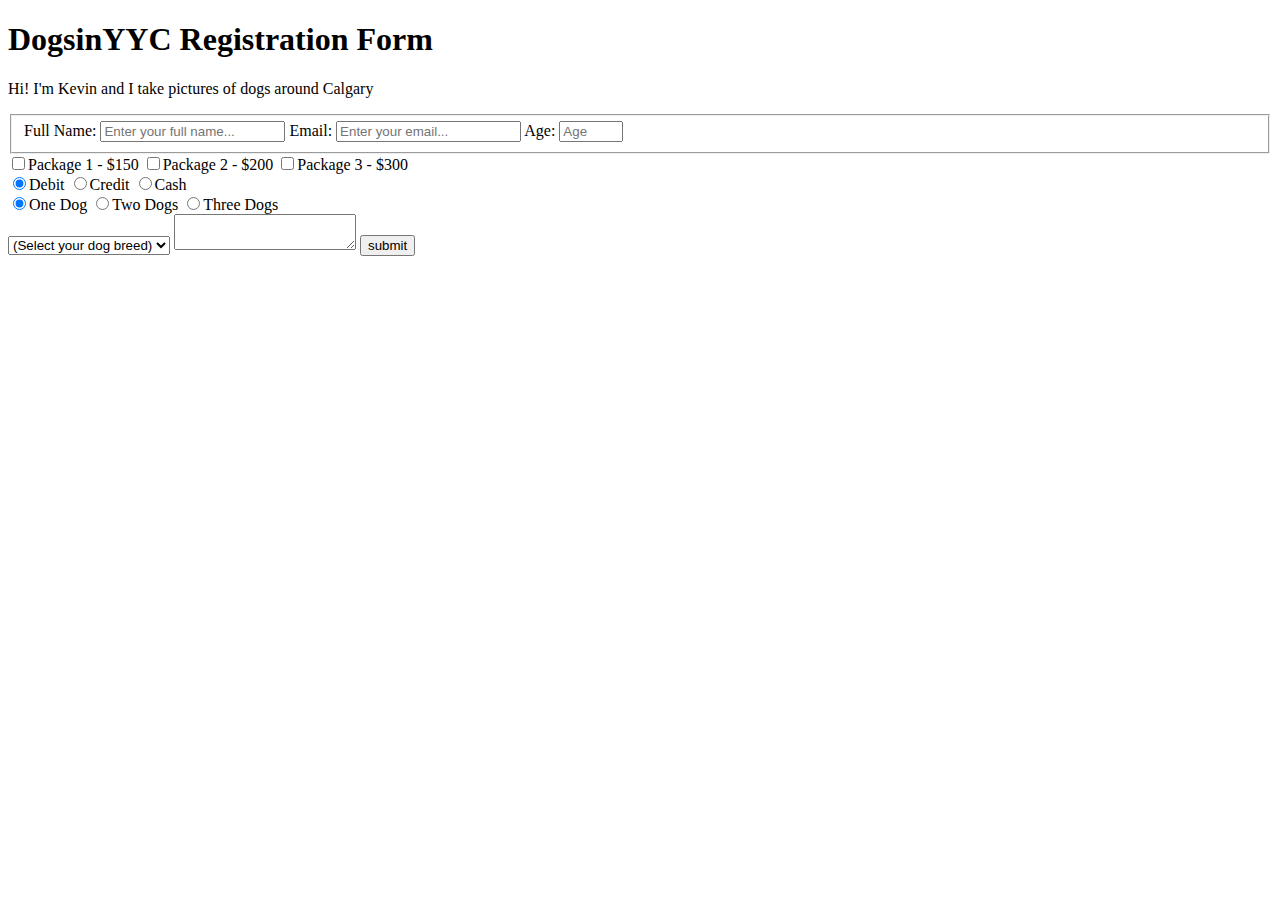
==== Forms Practice/Form certifcation project/index.html @ cf6607b5 "add new project" ====
<!DOCTYPE html>
<html lang="en">
<head>
    <meta charset="UTF-8">
    <meta name="viewport" content="width=device-width, initial-scale=1.0">
    <title>DogsinYYC form</title>
    <link rel="stylesheet" href="styles.css">
</head>
<body>
    <h1 id="title">DogsinYYC Registration Form</h1>
    <p id="description">Hi! I'm Kevin and I take pictures of dogs around Calgary</p>
    <form id="survey-form">
     <fieldset> 
      <label for="name" id="name-label">Full Name: <input id="name" type="text" placeholder="Enter your full name..." required></label>

      <label for="email" id="email-label">Email: <input type="email" id="email" placeholder="Enter your email..." required></label>

      <label for="age" id="number-label">Age: <input type="number" id="number" min="16" max="120" placeholder="Age"></label>
     </fieldset> 
     
     
      <label for="pack-1"><input type="checkbox" value="pack-1">Package 1 - $150</label>
      <label for="pack-2"><input type="checkbox" value="pack-2">Package 2 - $200</label>
      <label for="pack-3"><input type="checkbox" value="pack-3">Package 3 - $300</label>

      <div class="packages">
      <label for="debit"><input type="radio" id="debit" name="debit" value="debit" checked>Debit</label>
      <label for="credit"><input type="radio" id="credit" name="credit" value="credit">Credit</label>
      <label for="cash"><input type="radio" id="cash" name="cash" value="cash">Cash</label>
      </div>

      <div class="dogs">
      <label for="one"><input type="radio" id="one" name="one" value="one" checked>One Dog</label>
      <label for="two"><input type="radio" id="two" name="two" value="two">Two Dogs</label>
      <label for="three"><input type="radio" id="three" name="three" value="three">Three Dogs</label>
      </div>
    
      <select id="dropdown">
        <option>(Select your dog breed)</option>
        <option>German Sheperd</option>
        <option>Golden Retriever</option>
        <option>Maltipoo</option>
        <option>Poodle</option>
      </select>

      <label for="description" name="description"><textarea id="description" name="description" required></textarea></label>

      <input type="submit" id="submit" value="submit">
      
    </form>
</body>
</html>
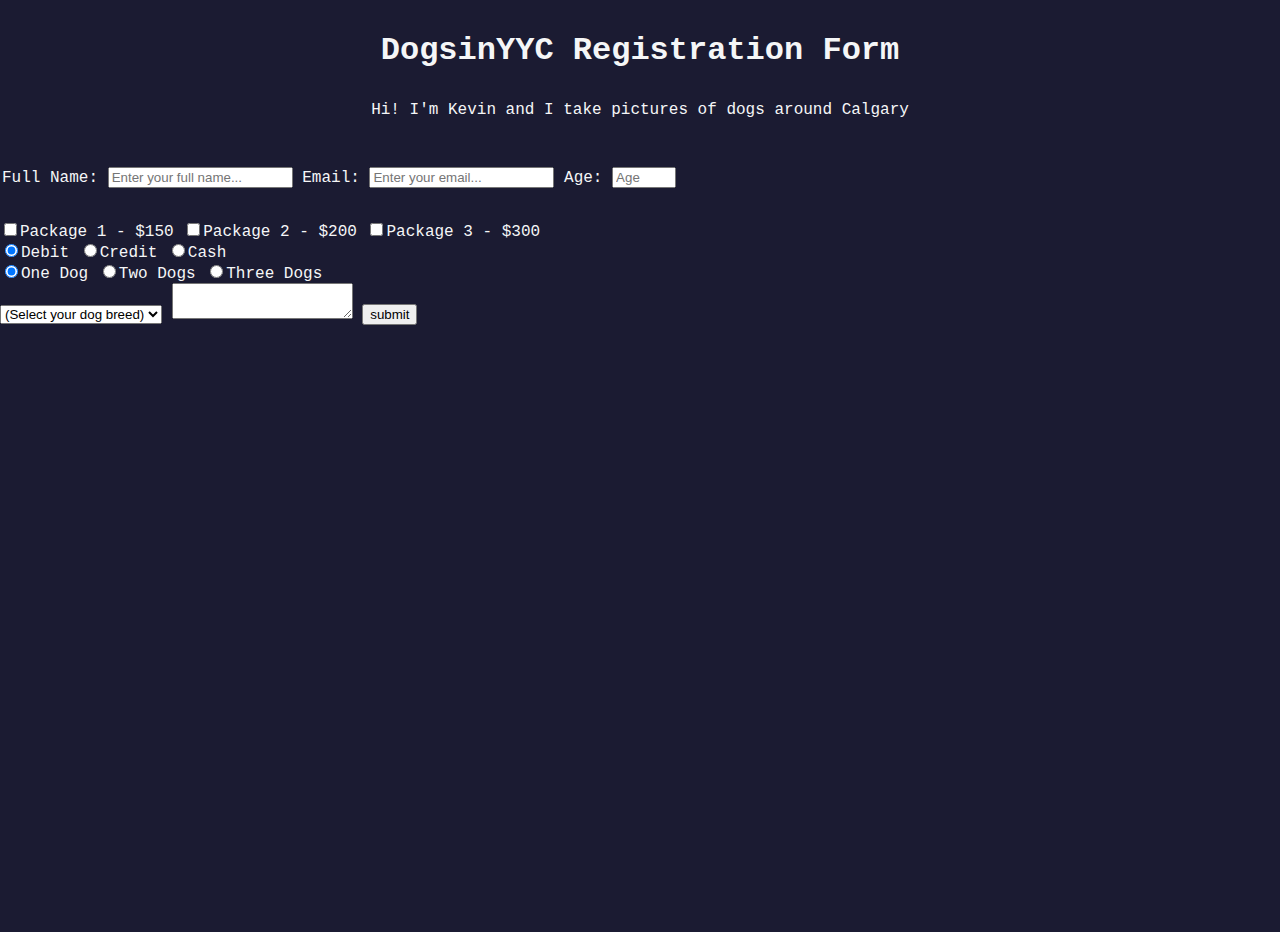
==== commit e8f465db: "test" ====
--- a/Forms Practice/Form certifcation project/index.html
+++ b/Forms Practice/Form certifcation project/index.html
@@ -10,7 +10,8 @@
     <h1 id="title">DogsinYYC Registration Form</h1>
     <p id="description">Hi! I'm Kevin and I take pictures of dogs around Calgary</p>
     <form id="survey-form">
-     <fieldset> 
+
+     <fieldset class="p-details"> 
       <label for="name" id="name-label">Full Name: <input id="name" type="text" placeholder="Enter your full name..." required></label>
 
       <label for="email" id="email-label">Email: <input type="email" id="email" placeholder="Enter your email..." required></label>
--- a/Forms Practice/Form certifcation project/styles.css
+++ b/Forms Practice/Form certifcation project/styles.css
@@ -0,0 +1,23 @@
+body {
+    width: 100%;
+    height: 100vh;
+    margin: 0;
+    background-color: #1b1b32;
+    color: #f5f6f7;
+    font-family: monospace;
+    font-size: 16px;
+  }
+
+  h1, p {
+    text-align: center;
+    margin: 1em auto;
+  }
+
+  form {
+    margin: 0 auto;
+  }
+
+  fieldset {
+    border: none;
+    padding: 2rem 0;
+  }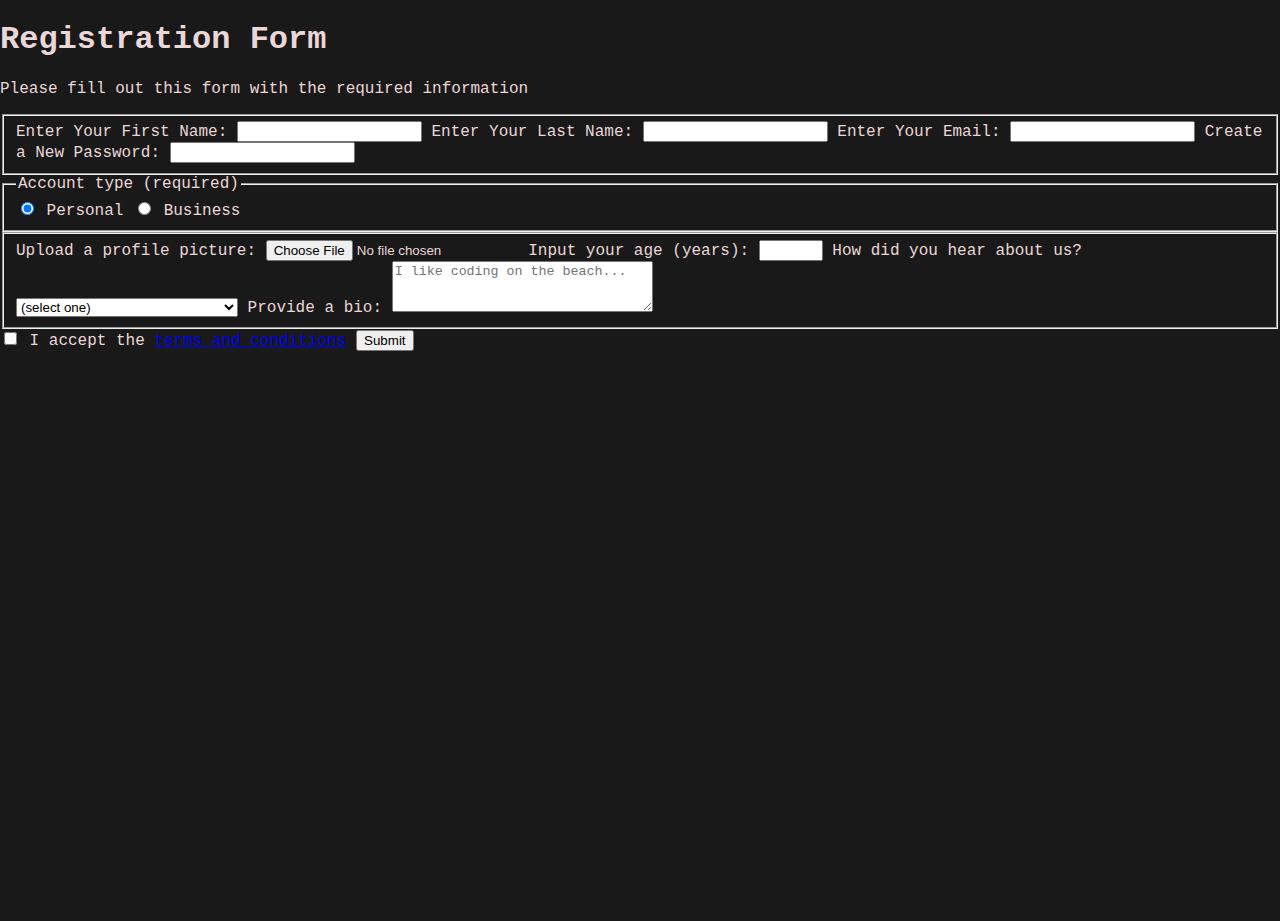
==== commit 1bdcfc41: "revised form practice" ====
--- a/Forms Practice/Form certifcation project/index.html
+++ b/Forms Practice/Form certifcation project/index.html
@@ -7,47 +7,40 @@
     <link rel="stylesheet" href="styles.css">
 </head>
 <body>
-    <h1 id="title">DogsinYYC Registration Form</h1>
-    <p id="description">Hi! I'm Kevin and I take pictures of dogs around Calgary</p>
-    <form id="survey-form">
-
-     <fieldset class="p-details"> 
-      <label for="name" id="name-label">Full Name: <input id="name" type="text" placeholder="Enter your full name..." required></label>
-
-      <label for="email" id="email-label">Email: <input type="email" id="email" placeholder="Enter your email..." required></label>
-
-      <label for="age" id="number-label">Age: <input type="number" id="number" min="16" max="120" placeholder="Age"></label>
-     </fieldset> 
-     
-     
-      <label for="pack-1"><input type="checkbox" value="pack-1">Package 1 - $150</label>
-      <label for="pack-2"><input type="checkbox" value="pack-2">Package 2 - $200</label>
-      <label for="pack-3"><input type="checkbox" value="pack-3">Package 3 - $300</label>
-
-      <div class="packages">
-      <label for="debit"><input type="radio" id="debit" name="debit" value="debit" checked>Debit</label>
-      <label for="credit"><input type="radio" id="credit" name="credit" value="credit">Credit</label>
-      <label for="cash"><input type="radio" id="cash" name="cash" value="cash">Cash</label>
-      </div>
-
-      <div class="dogs">
-      <label for="one"><input type="radio" id="one" name="one" value="one" checked>One Dog</label>
-      <label for="two"><input type="radio" id="two" name="two" value="two">Two Dogs</label>
-      <label for="three"><input type="radio" id="three" name="three" value="three">Three Dogs</label>
-      </div>
-    
-      <select id="dropdown">
-        <option>(Select your dog breed)</option>
-        <option>German Sheperd</option>
-        <option>Golden Retriever</option>
-        <option>Maltipoo</option>
-        <option>Poodle</option>
-      </select>
-
-      <label for="description" name="description"><textarea id="description" name="description" required></textarea></label>
-
-      <input type="submit" id="submit" value="submit">
-      
-    </form>
+  <h1>Registration Form</h1>
+  <p>Please fill out this form with the required information</p>
+  <form method="post" action='https://register-demo.freecodecamp.org'>
+    <fieldset>
+      <label for="first-name">Enter Your First Name: <input id="first-name" name="first-name" type="text" required /></label>
+      <label for="last-name">Enter Your Last Name: <input id="last-name" name="last-name" type="text" required /></label>
+      <label for="email">Enter Your Email: <input id="email" name="email" type="email" required /></label>
+      <label for="new-password">Create a New Password: <input id="new-password" name="new-password" type="password" pattern="[a-z0-5]{8,}" required /></label>
+    </fieldset>
+    <fieldset>
+      <legend>Account type (required)</legend>
+      <label for="personal-account"><input id="personal-account" type="radio" name="account-type" checked /> Personal</label>
+      <label for="business-account"><input id="business-account" type="radio" name="account-type" /> Business</label>
+    </fieldset>
+    <fieldset>
+      <label for="profile-picture">Upload a profile picture: <input id="profile-picture" type="file" name="file" /></label>
+      <label for="age">Input your age (years): <input id="age" type="number" name="age" min="13" max="120" /></label>
+      <label for="referrer">How did you hear about us?
+        <select id="referrer" name="referrer">
+          <option value="">(select one)</option>
+          <option value="1">freeCodeCamp News</option>
+          <option value="2">freeCodeCamp YouTube Channel</option>
+          <option value="3">freeCodeCamp Forum</option>
+          <option value="4">Other</option>
+        </select>
+      </label>
+      <label for="bio">Provide a bio:
+        <textarea id="bio" name="bio" rows="3" cols="30" placeholder="I like coding on the beach..."></textarea>
+      </label>
+    </fieldset>
+    <label for="terms-and-conditions">
+      <input id="terms-and-conditions" type="checkbox" required name="terms-and-conditions" /> I accept the <a href="https://www.freecodecamp.org/news/terms-of-service/">terms and conditions</a>
+    </label>
+    <input type="submit" value="Submit" />
+  </form>
 </body>
 </html>--- a/Forms Practice/Form certifcation project/styles.css
+++ b/Forms Practice/Form certifcation project/styles.css
@@ -1,23 +1,24 @@
+/*
+COLOR PALETTE
+
+Ash Gray    #BACDB0
+Eerie Black #191919
+Tomato      #F55536
+Wisteria    #B49FCC
+Misty Rose  #EAD7D7
+
+*/
+
+* {
+    box-sizing: border-box;
+}
+
 body {
     width: 100%;
     height: 100vh;
     margin: 0;
-    background-color: #1b1b32;
-    color: #f5f6f7;
+    background-color: #191919;
+    color: #EAD7D7;
     font-family: monospace;
     font-size: 16px;
   }
-
-  h1, p {
-    text-align: center;
-    margin: 1em auto;
-  }
-
-  form {
-    margin: 0 auto;
-  }
-
-  fieldset {
-    border: none;
-    padding: 2rem 0;
-  }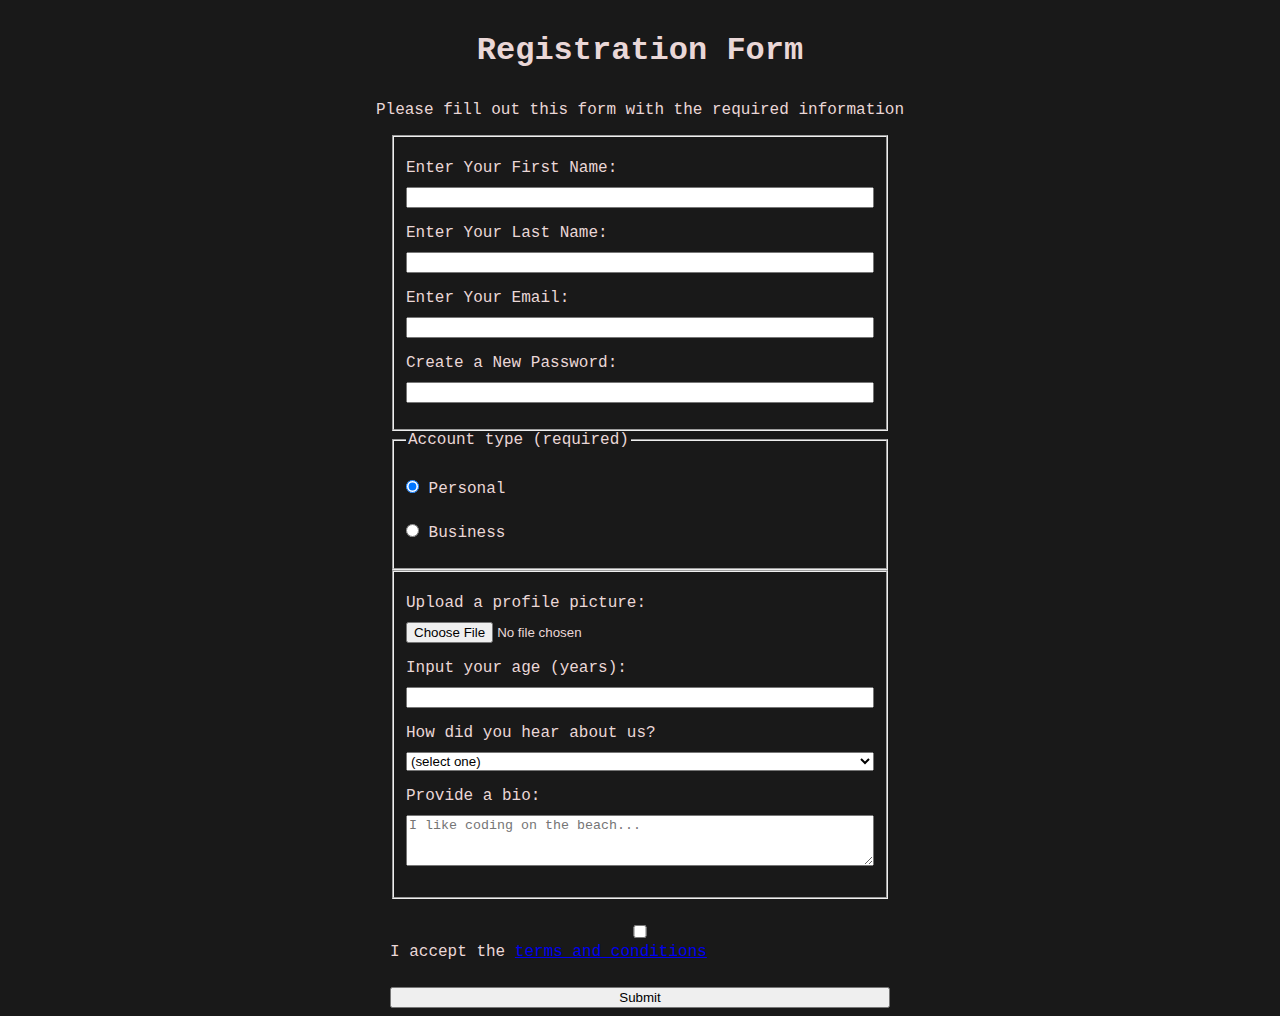
==== commit acdfb874: "added 100% width for all input elements tohave the label appear on top of inputs. Added inline class" ====
--- a/Forms Practice/Form certifcation project/index.html
+++ b/Forms Practice/Form certifcation project/index.html
@@ -10,17 +10,20 @@
   <h1>Registration Form</h1>
   <p>Please fill out this form with the required information</p>
   <form method="post" action='https://register-demo.freecodecamp.org'>
+
     <fieldset>
       <label for="first-name">Enter Your First Name: <input id="first-name" name="first-name" type="text" required /></label>
       <label for="last-name">Enter Your Last Name: <input id="last-name" name="last-name" type="text" required /></label>
       <label for="email">Enter Your Email: <input id="email" name="email" type="email" required /></label>
       <label for="new-password">Create a New Password: <input id="new-password" name="new-password" type="password" pattern="[a-z0-5]{8,}" required /></label>
     </fieldset>
+
     <fieldset>
       <legend>Account type (required)</legend>
-      <label for="personal-account"><input id="personal-account" type="radio" name="account-type" checked /> Personal</label>
-      <label for="business-account"><input id="business-account" type="radio" name="account-type" /> Business</label>
+      <label for="personal-account"><input class="inline" id="personal-account" type="radio" name="account-type" checked /> Personal</label>
+      <label for="business-account"><input class="inline" id="business-account" type="radio" name="account-type" /> Business</label>
     </fieldset>
+
     <fieldset>
       <label for="profile-picture">Upload a profile picture: <input id="profile-picture" type="file" name="file" /></label>
       <label for="age">Input your age (years): <input id="age" type="number" name="age" min="13" max="120" /></label>
@@ -37,9 +40,11 @@
         <textarea id="bio" name="bio" rows="3" cols="30" placeholder="I like coding on the beach..."></textarea>
       </label>
     </fieldset>
+
     <label for="terms-and-conditions">
       <input id="terms-and-conditions" type="checkbox" required name="terms-and-conditions" /> I accept the <a href="https://www.freecodecamp.org/news/terms-of-service/">terms and conditions</a>
     </label>
+
     <input type="submit" value="Submit" />
   </form>
 </body>
--- a/Forms Practice/Form certifcation project/styles.css
+++ b/Forms Practice/Form certifcation project/styles.css
@@ -10,15 +10,41 @@
 */
 
 * {
-    box-sizing: border-box;
+    box-sizing: border-box; /* NEEDS TO UNDERSTAND MORE. Will go back to this later. */
 }
 
 body {
-    width: 100%;
-    height: 100vh;
-    margin: 0;
-    background-color: #191919;
-    color: #EAD7D7;
-    font-family: monospace;
-    font-size: 16px;
+    width: 100%; /* Sets the width of the body element to 100% of the browser area. */
+    height: 100vh; /* Sets the height of the body element to 100 of the "viewport height" meaning the whole height of the browser */
+    margin: 0; /* Removes the default margin of the body from all sides. This removes the horizontal scroll as well. */
+    background-color: #191919; /* Adds background color to the body element */
+    color: #EAD7D7; /* Changes the text color */
+    font-family: monospace; /* Changes the font style of the whole body element.  */
+    font-size: 16px; /* Changes the font size of the whole body element */
   }
+
+  label {
+    display: block; /* This made all labels to be displayed vertically, since labels are "inline elements" meaning they're displayed side by side like text by default. */
+    margin: 1rem 0; /* Adds a top and bottom margin of 1rem and 0 margin to left and right to all labels in the page. */
+  }
+
+  h1, p {
+    margin: 1em auto; /* Adds a top and bottom margin of 1em and auto for left and right margin. */
+    text-align: center; /* Centers the h1 and p element on the page */
+  }
+
+  form {
+    margin: 0 auto; /* Removes the top and bottom margin of the form element then sets the left and right margin to auto. This will trigger the form element to be centered on the page.  */
+    width: 60vw; /* Sets the initial width of the form element to 60 "viewwidth */
+    min-width: 300px; /* Sets the minimum width of the form element. This means that when you try to make the browser smaller, the width of the form element won't go below 300px or else it will overflow? */
+    max-width: 500px; /* Same principle of the min-width. But this time, it sets the maximum width of the form element to 500px, meaning that when the browser is at its full screen mode, it won't go over 500px width. */
+  }
+
+  input, textarea, select {
+    width: 100%; /* Sets the width of all input areas to 100% of their parent element, in this case the "form" element. This also forced the input areas to go on the next line, making the label positioning on top of the inputs. */
+    margin: 10px 0 0 0; /* Sets margin top to 10px and all others sides to 0. */
+  }
+
+  .inline {
+    width: unset; /* This removes the width that we have set above which is the width: 100% for all input elements. Making the radio buttons appear on the left next to the appropriate labels. */
+  }
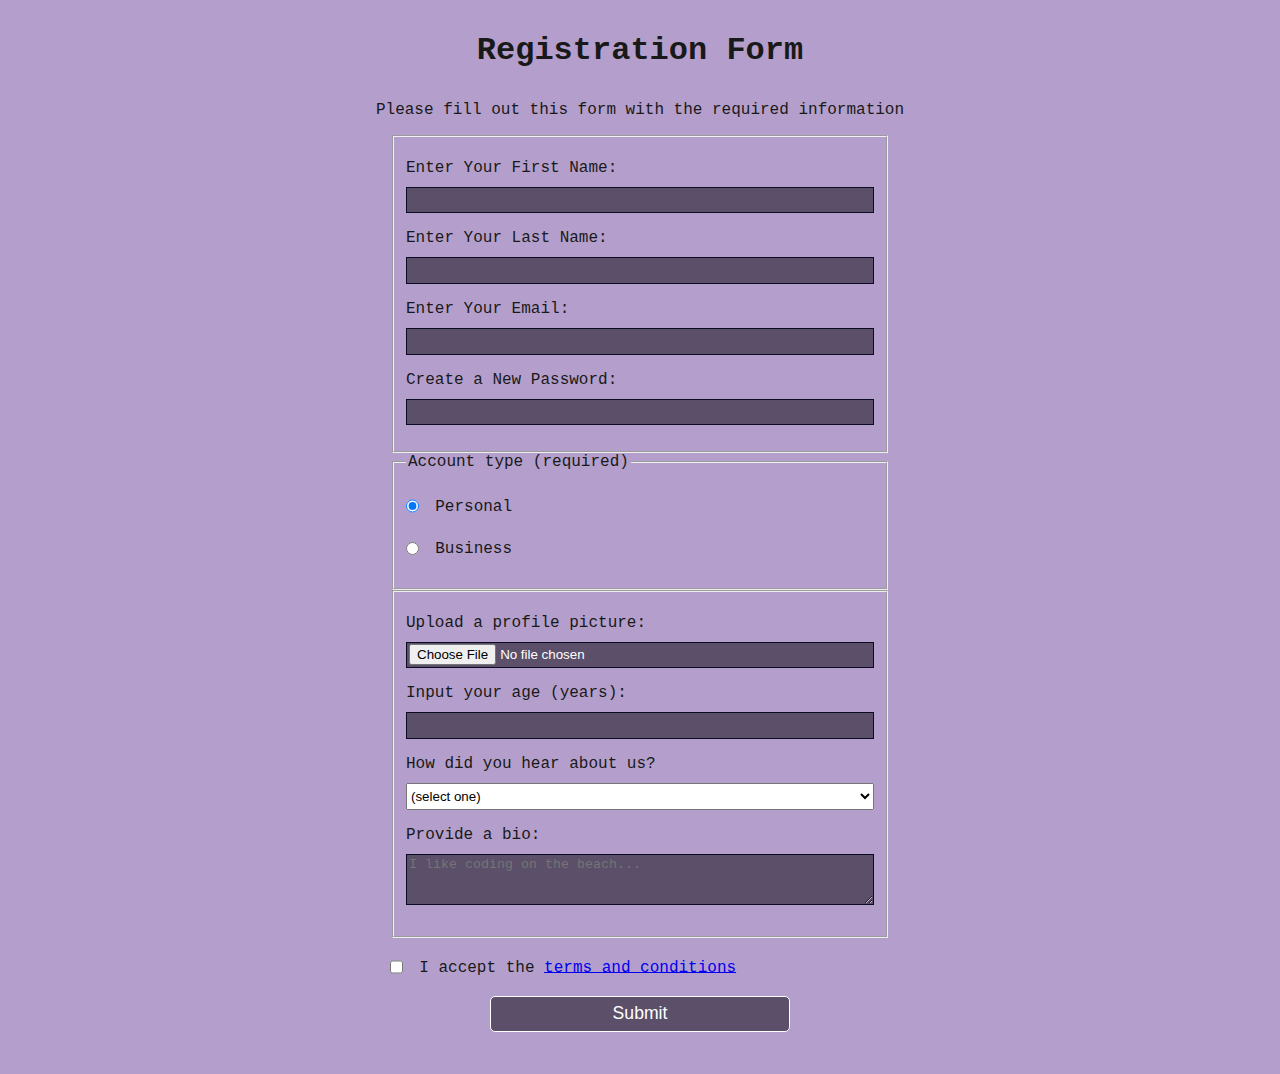
==== commit 996f2735: "added checkbox input to inline class" ====
--- a/Forms Practice/Form certifcation project/index.html
+++ b/Forms Practice/Form certifcation project/index.html
@@ -42,7 +42,7 @@
     </fieldset>
 
     <label for="terms-and-conditions">
-      <input id="terms-and-conditions" type="checkbox" required name="terms-and-conditions" /> I accept the <a href="https://www.freecodecamp.org/news/terms-of-service/">terms and conditions</a>
+      <input id="terms-and-conditions" class="inline" type="checkbox" required name="terms-and-conditions" /> I accept the <a href="https://www.freecodecamp.org/news/terms-of-service/">terms and conditions</a>
     </label>
 
     <input type="submit" value="Submit" />
--- a/Forms Practice/Form certifcation project/styles.css
+++ b/Forms Practice/Form certifcation project/styles.css
@@ -17,8 +17,8 @@
     width: 100%; /* Sets the width of the body element to 100% of the browser area. */
     height: 100vh; /* Sets the height of the body element to 100 of the "viewport height" meaning the whole height of the browser */
     margin: 0; /* Removes the default margin of the body from all sides. This removes the horizontal scroll as well. */
-    background-color: #191919; /* Adds background color to the body element */
-    color: #EAD7D7; /* Changes the text color */
+    background-color: #B49FCC; /* Adds background color to the body element */
+    color: #191919; /* Changes the text color */
     font-family: monospace; /* Changes the font style of the whole body element.  */
     font-size: 16px; /* Changes the font size of the whole body element */
   }
@@ -38,13 +38,40 @@
     width: 60vw; /* Sets the initial width of the form element to 60 "viewwidth */
     min-width: 300px; /* Sets the minimum width of the form element. This means that when you try to make the browser smaller, the width of the form element won't go below 300px or else it will overflow? */
     max-width: 500px; /* Same principle of the min-width. But this time, it sets the maximum width of the form element to 500px, meaning that when the browser is at its full screen mode, it won't go over 500px width. */
+    padding-bottom: 2em;
   }
 
   input, textarea, select {
     width: 100%; /* Sets the width of all input areas to 100% of their parent element, in this case the "form" element. This also forced the input areas to go on the next line, making the label positioning on top of the inputs. */
     margin: 10px 0 0 0; /* Sets margin top to 10px and all others sides to 0. */
+    min-height: 2em; /* Adjusts the minimum height of the input areas. */
+  }
+
+  input, textarea {
+    background-color: #5b4f6a; /* Adds background color to all input and textarea elements, this made the color blend in with the theme of the Registration form */
+    border: 1px solid #0a0a23; /* Added border with the same color as the background. */
+    color: #fff; /* Makes the text input color white for visibility. */
   }
 
   .inline {
     width: unset; /* This removes the width that we have set above which is the width: 100% for all input elements. Making the radio buttons appear on the left next to the appropriate labels. */
+    margin: 0 0.5em 0 0; /* Provides a right margin to the input so the label won't appear as too close to the radio inputs.  */
+    vertical-align: middle /* Aligns the radio input vertically so it would appear inline with the labels. */
   }
+
+  input[type="submit"] { /* This selector is called attribute selector. This targets the input element with a "type" attribute and a value of "submit". */
+    display: block; /* Makes the element to be display from it's default element which is "inline" into a "block" element. */
+    width: 60%; /* Sets the width of the submit button to 60%. */
+    margin: 0 auto; /* Places the submit button in the center of the form. Same as what was applied on the form element. */
+    height: 2em; /* Sets the height of the button to the same height as our input elements */
+    font-size: 1.1rem; /* Makes the font size bigger. */
+    background-color: #5b4f6a;
+    border: 1px solid white;
+    border-radius: 5px; /* Makes the button edges rounded */
+    cursor: pointer; /* This adds an effect that when the mouse is hovered on to the button the pointer will change into a clicking hand. */
+  }
+
+  input[type="file"] {
+    padding: 1px 2px;
+  }
+
